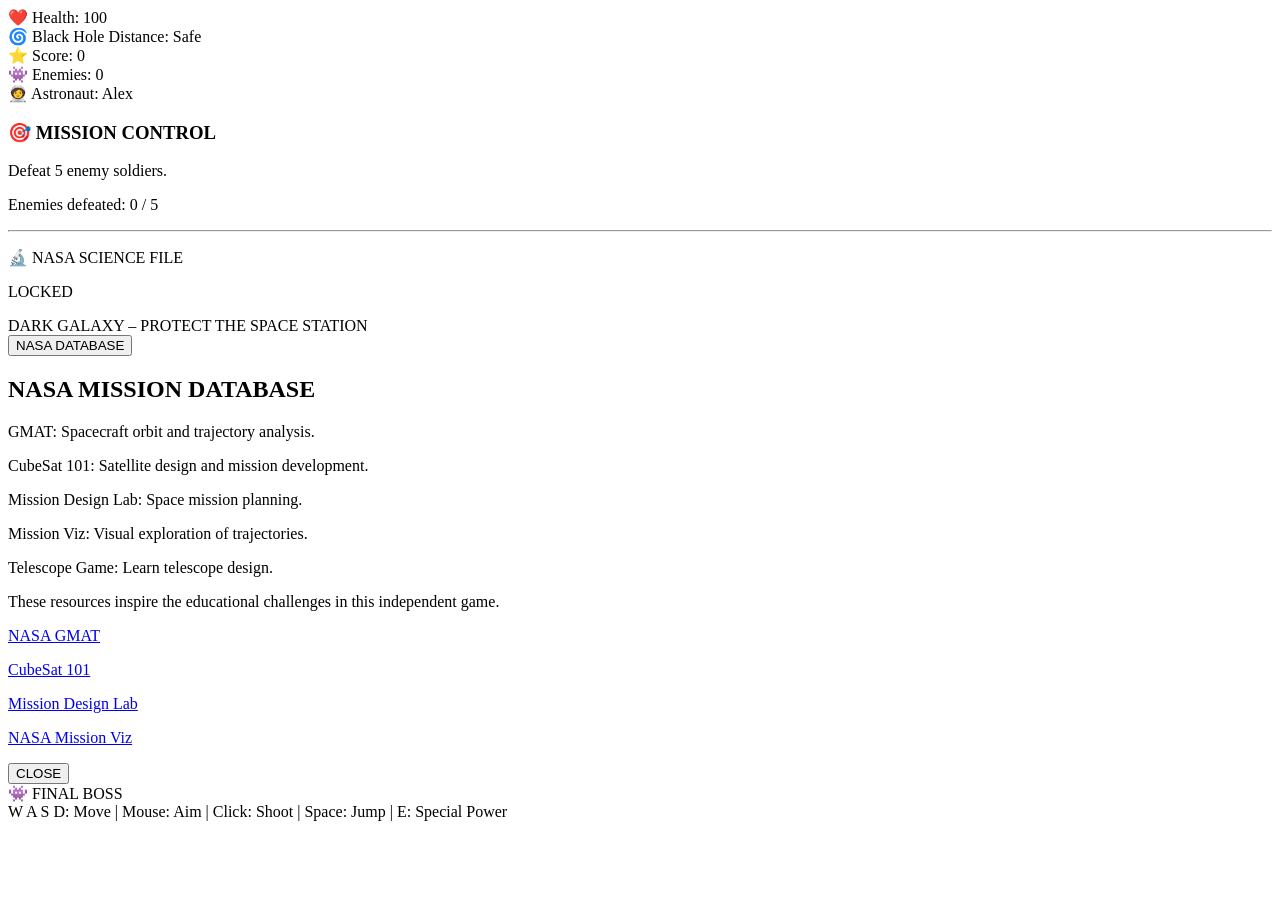
==== frontend/index.html @ 7c4422f8 "index.html" ====
<!DOCTYPE html>
<html lang="en">

<head>
    <meta charset="UTF-8">

    <meta name="viewport"
          content="width=device-width, initial-scale=1.0">

    <title>SPACE MISSION - DARK GALAXY</title>

    <link rel="stylesheet" href="style.css">
</head>

<body>

    <!-- GAME HUD -->
    <div id="hud">

        <div class="stat">
            ❤️ Health:
            <span id="health">100</span>
        </div>

        <div class="stat">
            🌀 Black Hole Distance:
            <span id="distance">Safe</span>
        </div>

        <div class="stat">
            ⭐ Score:
            <span id="score">0</span>
        </div>

        <div class="stat">
            👾 Enemies:
            <span id="enemies">0</span>
        </div>

        <div class="stat">
            🧑‍🚀 Astronaut:
            <span id="hero">Alex</span>
        </div>

    </div>


    <!-- MISSION CONTROL -->
    <div id="missionHUD">

        <h3>🎯 MISSION CONTROL</h3>

        <p id="missionObjective">
            Defeat 5 enemy soldiers.
        </p>

        <p id="missionProgress">
            Enemies defeated: 0 / 5
        </p>

        <hr>

        <p>🔬 NASA SCIENCE FILE</p>

        <p id="scienceStatus">LOCKED</p>

    </div>


    <!-- GAME MESSAGE -->
    <div id="message">
        DARK GALAXY – PROTECT THE SPACE STATION
    </div>


    <!-- NASA DATABASE BUTTON -->
    <button id="database">
        NASA DATABASE
    </button>


    <!-- NASA DATABASE PANEL -->
    <div id="info">

        <h2>NASA MISSION DATABASE</h2>

        <p>
            GMAT: Spacecraft orbit and trajectory analysis.
        </p>

        <p>
            CubeSat 101: Satellite design and mission development.
        </p>

        <p>
            Mission Design Lab: Space mission planning.
        </p>

        <p>
            Mission Viz: Visual exploration of trajectories.
        </p>

        <p>
            Telescope Game: Learn telescope design.
        </p>

        <p>
            These resources inspire the educational
            challenges in this independent game.
        </p>

        <p>
            <a href="https://software.nasa.gov/software/GSC-19468-1"
               target="_blank"
               rel="noopener noreferrer">
                NASA GMAT
            </a>
        </p>

        <p>
            <a href="https://www3.nasa.gov/sites/default/files/atoms/files/nasa_csli_cubesat_101_508.pdf"
               target="_blank"
               rel="noopener noreferrer">
                CubeSat 101
            </a>
        </p>

        <p>
            <a href="https://etd.gsfc.nasa.gov/capabilities/integrated-design-center/mission-design-lab/"
               target="_blank"
               rel="noopener noreferrer">
                Mission Design Lab
            </a>
        </p>

        <p>
            <a href="https://nasa.github.io/mission-viz/"
               target="_blank"
               rel="noopener noreferrer">
                NASA Mission Viz
            </a>
        </p>

        <button id="closeDatabase">
            CLOSE
        </button>

    </div>


    <!-- BOSS HEALTH -->
    <div id="bossHUD">

        <div class="boss-title">
            👾 FINAL BOSS
        </div>

        <div class="boss-bar">

            <div id="bossHealth"></div>

        </div>

    </div>


    <!-- GAME CONTROLS -->
    <div id="help">
        W A S D: Move |
        Mouse: Aim |
        Click: Shoot |
        Space: Jump |
        E: Special Power
    </div>


    <!-- GAME JAVASCRIPT -->
    <script type="module" src="game.js"></script>

</body>

</html>
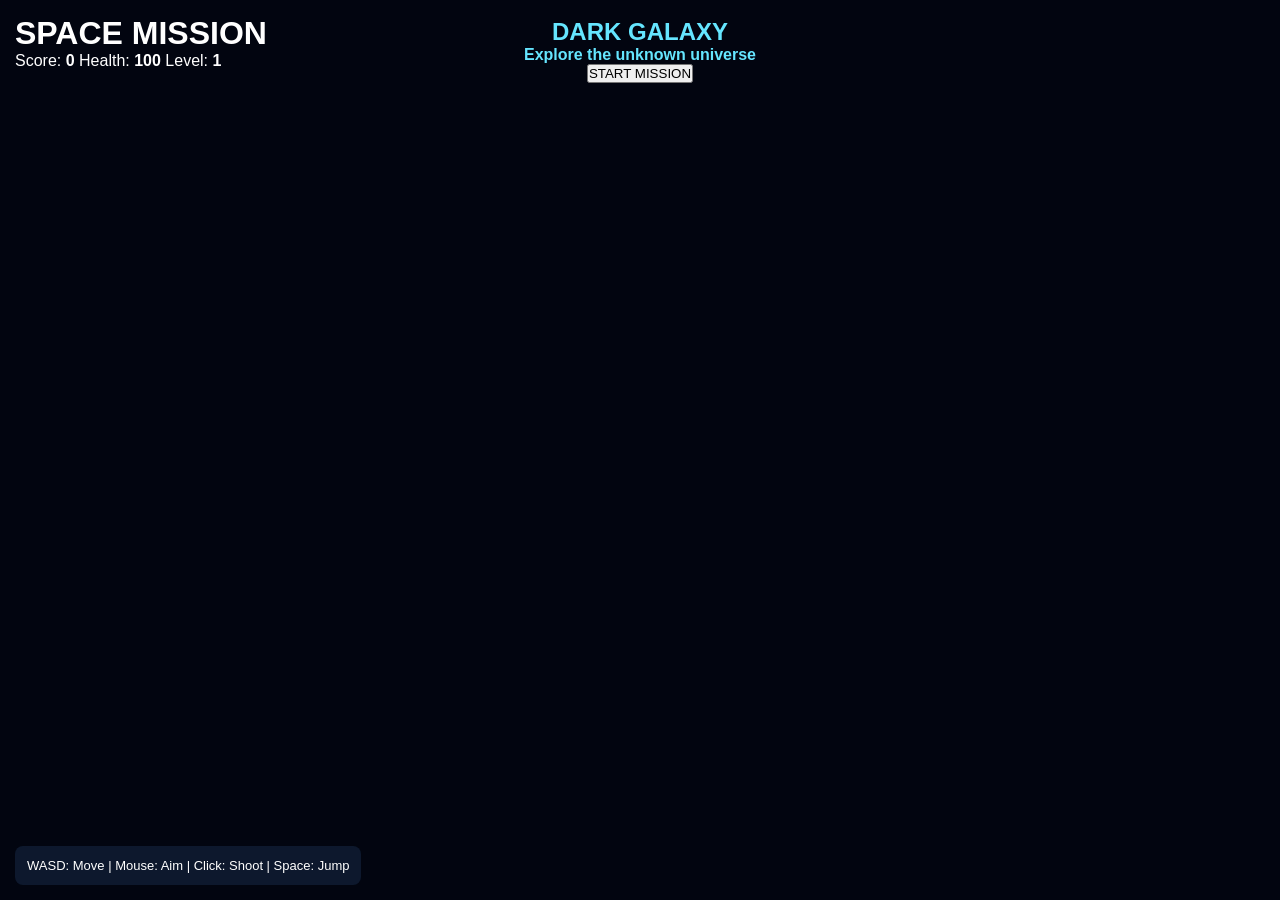
==== commit 7121f35d: "index.html" ====
--- a/frontend/index.html
+++ b/frontend/index.html
@@ -1,11 +1,9 @@
+
 <!DOCTYPE html>
 <html lang="en">
-
 <head>
     <meta charset="UTF-8">
-
-    <meta name="viewport"
-          content="width=device-width, initial-scale=1.0">
+    <meta name="viewport" content="width=device-width, initial-scale=1.0">
 
     <title>SPACE MISSION - DARK GALAXY</title>
 
@@ -16,167 +14,35 @@
 
     <!-- GAME HUD -->
     <div id="hud">
+        <h1>SPACE MISSION</h1>
 
-        <div class="stat">
-            ❤️ Health:
-            <span id="health">100</span>
+        <div class="stats">
+            <span>Score: <b id="score">0</b></span>
+            <span>Health: <b id="health">100</b></span>
+            <span>Level: <b id="level">1</b></span>
         </div>
-
-        <div class="stat">
-            🌀 Black Hole Distance:
-            <span id="distance">Safe</span>
-        </div>
-
-        <div class="stat">
-            ⭐ Score:
-            <span id="score">0</span>
-        </div>
-
-        <div class="stat">
-            👾 Enemies:
-            <span id="enemies">0</span>
-        </div>
-
-        <div class="stat">
-            🧑‍🚀 Astronaut:
-            <span id="hero">Alex</span>
-        </div>
-
     </div>
 
-
-    <!-- MISSION CONTROL -->
-    <div id="missionHUD">
-
-        <h3>🎯 MISSION CONTROL</h3>
-
-        <p id="missionObjective">
-            Defeat 5 enemy soldiers.
-        </p>
-
-        <p id="missionProgress">
-            Enemies defeated: 0 / 5
-        </p>
-
-        <hr>
-
-        <p>🔬 NASA SCIENCE FILE</p>
-
-        <p id="scienceStatus">LOCKED</p>
-
-    </div>
-
+    <!-- GAME SCREEN -->
+    <div id="game-container"></div>
 
     <!-- GAME MESSAGE -->
     <div id="message">
-        DARK GALAXY – PROTECT THE SPACE STATION
+        <h2>DARK GALAXY</h2>
+        <p>Explore the unknown universe</p>
+        <button id="start-btn">START MISSION</button>
     </div>
-
-
-    <!-- NASA DATABASE BUTTON -->
-    <button id="database">
-        NASA DATABASE
-    </button>
-
-
-    <!-- NASA DATABASE PANEL -->
-    <div id="info">
-
-        <h2>NASA MISSION DATABASE</h2>
-
-        <p>
-            GMAT: Spacecraft orbit and trajectory analysis.
-        </p>
-
-        <p>
-            CubeSat 101: Satellite design and mission development.
-        </p>
-
-        <p>
-            Mission Design Lab: Space mission planning.
-        </p>
-
-        <p>
-            Mission Viz: Visual exploration of trajectories.
-        </p>
-
-        <p>
-            Telescope Game: Learn telescope design.
-        </p>
-
-        <p>
-            These resources inspire the educational
-            challenges in this independent game.
-        </p>
-
-        <p>
-            <a href="https://software.nasa.gov/software/GSC-19468-1"
-               target="_blank"
-               rel="noopener noreferrer">
-                NASA GMAT
-            </a>
-        </p>
-
-        <p>
-            <a href="https://www3.nasa.gov/sites/default/files/atoms/files/nasa_csli_cubesat_101_508.pdf"
-               target="_blank"
-               rel="noopener noreferrer">
-                CubeSat 101
-            </a>
-        </p>
-
-        <p>
-            <a href="https://etd.gsfc.nasa.gov/capabilities/integrated-design-center/mission-design-lab/"
-               target="_blank"
-               rel="noopener noreferrer">
-                Mission Design Lab
-            </a>
-        </p>
-
-        <p>
-            <a href="https://nasa.github.io/mission-viz/"
-               target="_blank"
-               rel="noopener noreferrer">
-                NASA Mission Viz
-            </a>
-        </p>
-
-        <button id="closeDatabase">
-            CLOSE
-        </button>
-
-    </div>
-
-
-    <!-- BOSS HEALTH -->
-    <div id="bossHUD">
-
-        <div class="boss-title">
-            👾 FINAL BOSS
-        </div>
-
-        <div class="boss-bar">
-
-            <div id="bossHealth"></div>
-
-        </div>
-
-    </div>
-
 
     <!-- GAME CONTROLS -->
     <div id="help">
-        W A S D: Move |
+        WASD: Move |
         Mouse: Aim |
         Click: Shoot |
-        Space: Jump |
-        E: Special Power
+        Space: Jump
     </div>
 
-
-    <!-- GAME JAVASCRIPT -->
+    <!-- THREE JS GAME -->
     <script type="module" src="game.js"></script>
 
 </body>
-
 </html>
--- a/frontend/style.css
+++ b/frontend/style.css
@@ -0,0 +1,272 @@
+/* =================================
+   SPACE MISSION - DARK GALAXY
+   MAIN STYLESHEET
+================================= */
+
+* {
+    box-sizing: border-box;
+    margin: 0;
+    padding: 0;
+}
+
+body {
+    overflow: hidden;
+    background: #020510;
+    color: white;
+    font-family: Arial, sans-serif;
+}
+
+canvas {
+    display: block;
+    width: 100%;
+    height: 100%;
+}
+
+/* GAME HUD */
+
+#hud {
+    position: fixed;
+    top: 15px;
+    left: 15px;
+    z-index: 2;
+    pointer-events: none;
+}
+
+.stat {
+    background: #101c32dd;
+    padding: 10px 16px;
+    margin-bottom: 7px;
+    border: 1px solid #3189bd;
+    border-radius: 8px;
+    font-size: 14px;
+}
+
+/* MISSION CONTROL */
+
+#missionHUD {
+    position: fixed;
+    top: 15px;
+    left: 250px;
+    z-index: 3;
+
+    background: #101c32dd;
+    border: 1px solid #3189bd;
+    border-radius: 10px;
+
+    padding: 12px 18px;
+
+    color: white;
+    font-size: 13px;
+
+    max-width: 280px;
+}
+
+#missionHUD h3 {
+    color: #43eaff;
+    margin-bottom: 12px;
+}
+
+#missionHUD p {
+    margin-bottom: 10px;
+    line-height: 1.5;
+}
+
+#missionHUD hr {
+    border: 0;
+    border-top: 1px solid #3189bd;
+    margin: 10px 0;
+}
+
+/* GAME MESSAGE */
+
+#message {
+    position: fixed;
+    top: 18px;
+    left: 50%;
+    transform: translateX(-50%);
+
+    color: #65e6ff;
+    font-weight: bold;
+    text-align: center;
+
+    z-index: 3;
+    width: 70%;
+}
+
+/* NASA DATABASE BUTTON */
+
+#database {
+    position: fixed;
+    right: 15px;
+    top: 15px;
+    z-index: 4;
+
+    padding: 12px 18px;
+
+    background: #071d3d;
+    color: #43eaff;
+
+    border: 1px solid #43eaff;
+    border-radius: 8px;
+
+    font-weight: bold;
+    cursor: pointer;
+}
+
+#database:hover {
+    background: #123b65;
+}
+
+/* NASA INFORMATION PANEL */
+
+#info {
+    display: none;
+
+    position: fixed;
+    inset: 10%;
+
+    background: #101c32f5;
+    border: 1px solid #4ccfff;
+    border-radius: 15px;
+
+    padding: 25px;
+    z-index: 5;
+
+    overflow-y: auto;
+}
+
+#info h2 {
+    color: #43eaff;
+    margin-bottom: 18px;
+}
+
+#info p {
+    margin-bottom: 12px;
+    line-height: 1.5;
+}
+
+#info a {
+    color: #43eaff;
+}
+
+#info button {
+    padding: 9px 16px;
+
+    background: #168bff;
+    color: white;
+
+    border: 0;
+    border-radius: 8px;
+
+    cursor: pointer;
+}
+
+/* BOSS HEALTH */
+
+#bossHUD {
+    display: none;
+
+    position: fixed;
+    top: 100px;
+    left: 50%;
+    transform: translateX(-50%);
+
+    width: 300px;
+
+    background: #222;
+    padding: 8px;
+
+    border: 1px solid red;
+    border-radius: 8px;
+
+    z-index: 3;
+}
+
+.boss-title {
+    text-align: center;
+    color: white;
+    margin-bottom: 7px;
+}
+
+.boss-bar {
+    height: 12px;
+    background: #555;
+    border-radius: 8px;
+    overflow: hidden;
+}
+
+#bossHealth {
+    height: 100%;
+    width: 100%;
+    background: red;
+    transition: width 0.2s;
+}
+
+/* GAME CONTROLS */
+
+#help {
+    position: fixed;
+    bottom: 15px;
+    left: 15px;
+
+    background: #101c32dd;
+
+    padding: 12px;
+    border-radius: 8px;
+
+    font-size: 13px;
+    z-index: 2;
+}
+
+/* MOBILE RESPONSIVE */
+
+@media (max-width: 700px) {
+
+    #hud {
+        top: 10px;
+        left: 10px;
+    }
+
+    .stat {
+        padding: 7px 10px;
+        font-size: 11px;
+    }
+
+    #missionHUD {
+        top: 190px;
+        left: 10px;
+        max-width: 200px;
+        font-size: 11px;
+        padding: 10px;
+    }
+
+    #database {
+        top: 10px;
+        right: 10px;
+        padding: 9px;
+        font-size: 11px;
+    }
+
+    #message {
+        top: 150px;
+        font-size: 12px;
+        width: 90%;
+    }
+
+    #help {
+        bottom: 10px;
+        left: 10px;
+        font-size: 10px;
+        max-width: 90%;
+    }
+
+    #bossHUD {
+        top: 100px;
+        width: 230px;
+    }
+
+    #info {
+        inset: 5%;
+        padding: 15px;
+    }
+}
